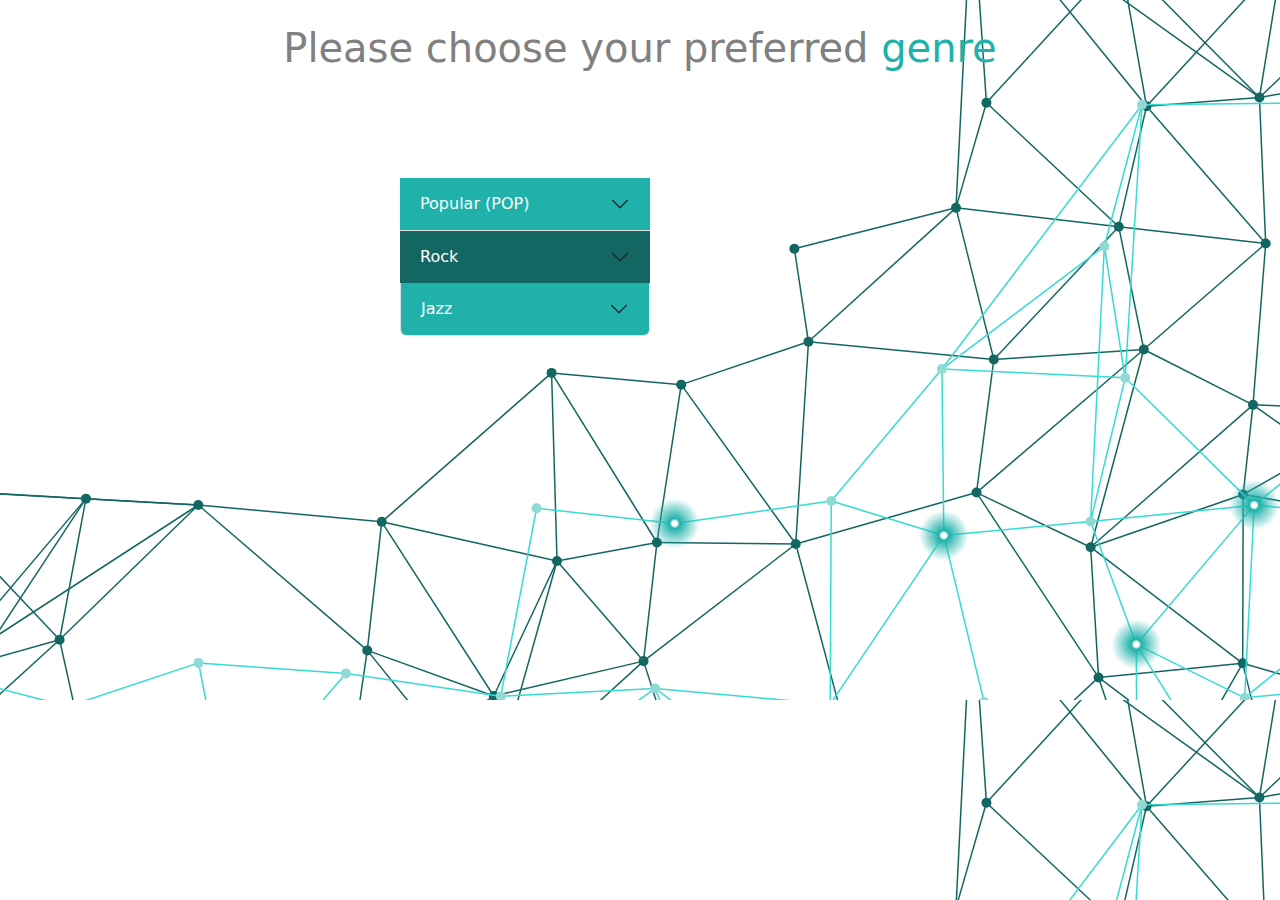
==== scratch_2.html @ 89cd7a72 "Initial commit" ====
<!DOCTYPE html>
<html lang="en">
<head>
    <meta name="viewport" content="width=device-width, initial-scale=1">
    <link rel="stylesheet" type="text/css" href="Songrecommender.css">
    <link href="https://maxcdn.bootstrapcdn.com/bootstrap/4.5.2/css/bootstrap.min.css" rel="stylesheet">
    <link href="https://cdn.jsdelivr.net/npm/bootstrap@5.3.0/dist/css/bootstrap.min.css" rel="stylesheet">
    <script src="https://ajax.googleapis.com/ajax/libs/jquery/3.5.1/jquery.min.js"></script>
    <script src="https://cdnjs.cloudflare.com/ajax/libs/popper.js/1.16.0/umd/popper.min.js"></script>
    <script src="https://maxcdn.bootstrapcdn.com/bootstrap/4.5.2/js/bootstrap.min.js"></script>
    <script src="https://cdn.jsdelivr.net/npm/bootstrap@5.3.0/dist/js/bootstrap.min.js"></script>
    <meta charset="UTF-8">
    <title>Genre / Song Recommender</title>
</head>

<body>
    <header>
    <br>
    <h1 style="color: gray">
        Please choose your preferred
        <txt_hightlight class="text" style="color: #20b2aa" >genre</txt_hightlight>

    </h1>
    <br>
    <br>
    <div class="accordion accordion-flush" id="accordionFlushExample" style="width:250px;  margin: 50px 400px; height:200px;" >
      <div class="accordion-item">
        <h2 class="accordion-header">
          <button class="accordion-button collapsed" type="button" data-bs-toggle="collapse" data-bs-target="#flush-collapseOne" aria-expanded="false" aria-controls="flush-collapseOne" style="background-color:#20b2aa; color: white;">
            Popular (POP)
          </button>
        </h2>
        <div id="flush-collapseOne" class="accordion-collapse collapse" data-bs-parent="#accordionFlushExample">
            <div class="accordion-body"> <video width="200"  controls src="pop_song.mp4"> </video>Pop music is the genre of popular music that produces the most hits.
                They have a good rhythm, a catchy melody, and are easy to remember and sing along to.
                <br>
                <br>
              <a href="https://open.spotify.com/track/4gbVRS8gloEluzf0GzDOFc?si=08be365ee5a046c1" class="button">
                  <button type="button" class="btn btn-primary btn-sm" style="border-color:#136662; background-color:#136662">Select</button>
              </a>
            </div>
        </div>
      </div>
      <div class="accordion-item">
        <h2 class="accordion-header">
          <button class="accordion-button collapsed" type="button" data-bs-toggle="collapse" data-bs-target="#flush-collapseTwo" aria-expanded="false" aria-controls="flush-collapseTwo" style="background-color:#136662; color: white;">
           Rock
          </button>
        </h2>
        <div id="flush-collapseTwo" class="accordion-collapse collapse" data-bs-parent="#accordionFlushExample">
          <div class="accordion-body"><video width="200"  controls src="rock_song.mp4"> </video>A form of popular music that evolved from rock and roll and pop music during the mid and late 1960s.
              Harsher and often self-consciously more serious than its predecessors.
              <br>
              <br>
              <a href="https://open.spotify.com/track/10nyNJ6zNy2YVYLrcwLccB?si=6355e3454a5f445c" class="button">
                  <button type="button" class="btn btn-primary btn-sm" style="border-color:#136662; background-color:#136662">Select</button>
              </a>
          </div>
      </div>
      <div class="accordion-item">
        <h2 class="accordion-header">
          <button class="accordion-button collapsed" type="button" data-bs-toggle="collapse" data-bs-target="#flush-collapseThree" aria-expanded="false" aria-controls="flush-collapseThree" style="background-color:#20b2aa; color: white;">
            Jazz
          </button>
        </h2>
        <div id="flush-collapseThree" class="accordion-collapse collapse" data-bs-parent="#accordionFlushExample">
          <div class="accordion-body"><video width="200"  controls src="jazz_song.mp4"> </video>Jazz is a kind of music in which improvisation is typically an important part.
              In most jazz performances, players play solos which they make up on the spot, which requires considerable skill.
              <br>
              <br>
              <a href="https://open.spotify.com/track/3O8s4pon1omITzB07t6oNx?si=779b3643af0b4cf5" class="button">
                  <button type="button" class="btn btn-primary btn-sm" style="border-color:#136662; background-color:#136662">Select</button>
              </a>
          </div>
      </div>
    </div>


</body>
</html>
---- Songrecommender.css ----
body {
  background-image: url('Polygon Luminary.svg');

}

small {
color: gray;

}

h1 {
color: #20b2aa;
text-align: center;

}

.align-mid {
text-align: center;


}

.custom-button-color {
    background-color: #20b2aa !important;
    color: #fff !important;
    border-color: #20b2aa !important;
}

.text-size-align {

    font-size: 24px;
    margin: 0px 220px;

}
.centered-container {
    display: flex;
    justify-content: center;
    align-items: centered;
min-height: 100vh;
}

.same-size-button {
    width: 240px;
    height: 55px;
}

.custom-btn {
    font-size: 16px;
}

.about{
    font-size: 16px;
    margin: 130px ;
background-color: white;

 }
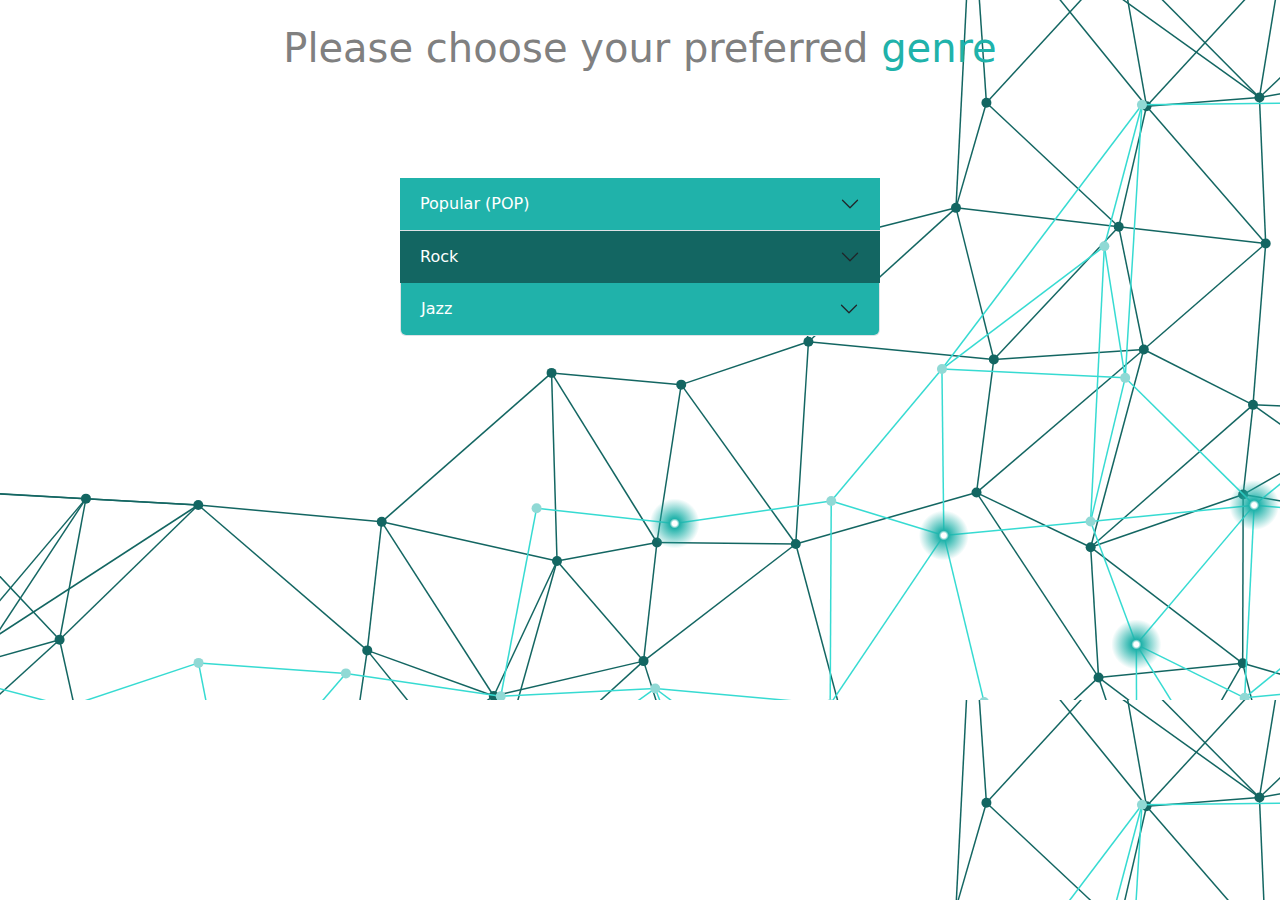
==== commit 806681e4: "Update scratch_2.html" ====
--- a/scratch_2.html
+++ b/scratch_2.html
@@ -18,12 +18,12 @@
     <br>
     <h1 style="color: gray">
         Please choose your preferred
-        <txt_hightlight class="text" style="color: #20b2aa" >genre</txt_hightlight>
+        <text class="text" style="color: #20b2aa" >genre</text>
 
     </h1>
     <br>
     <br>
-    <div class="accordion accordion-flush" id="accordionFlushExample" style="width:250px;  margin: 50px 400px; height:200px;" >
+    <div class="accordion accordion-flush" id="accordionFlushExample" style="width:auto;  margin: 50px 400px; height:200px;" >
       <div class="accordion-item">
         <h2 class="accordion-header">
           <button class="accordion-button collapsed" type="button" data-bs-toggle="collapse" data-bs-target="#flush-collapseOne" aria-expanded="false" aria-controls="flush-collapseOne" style="background-color:#20b2aa; color: white;">
@@ -77,4 +77,4 @@
 
 
 </body>
-</html>+</html>
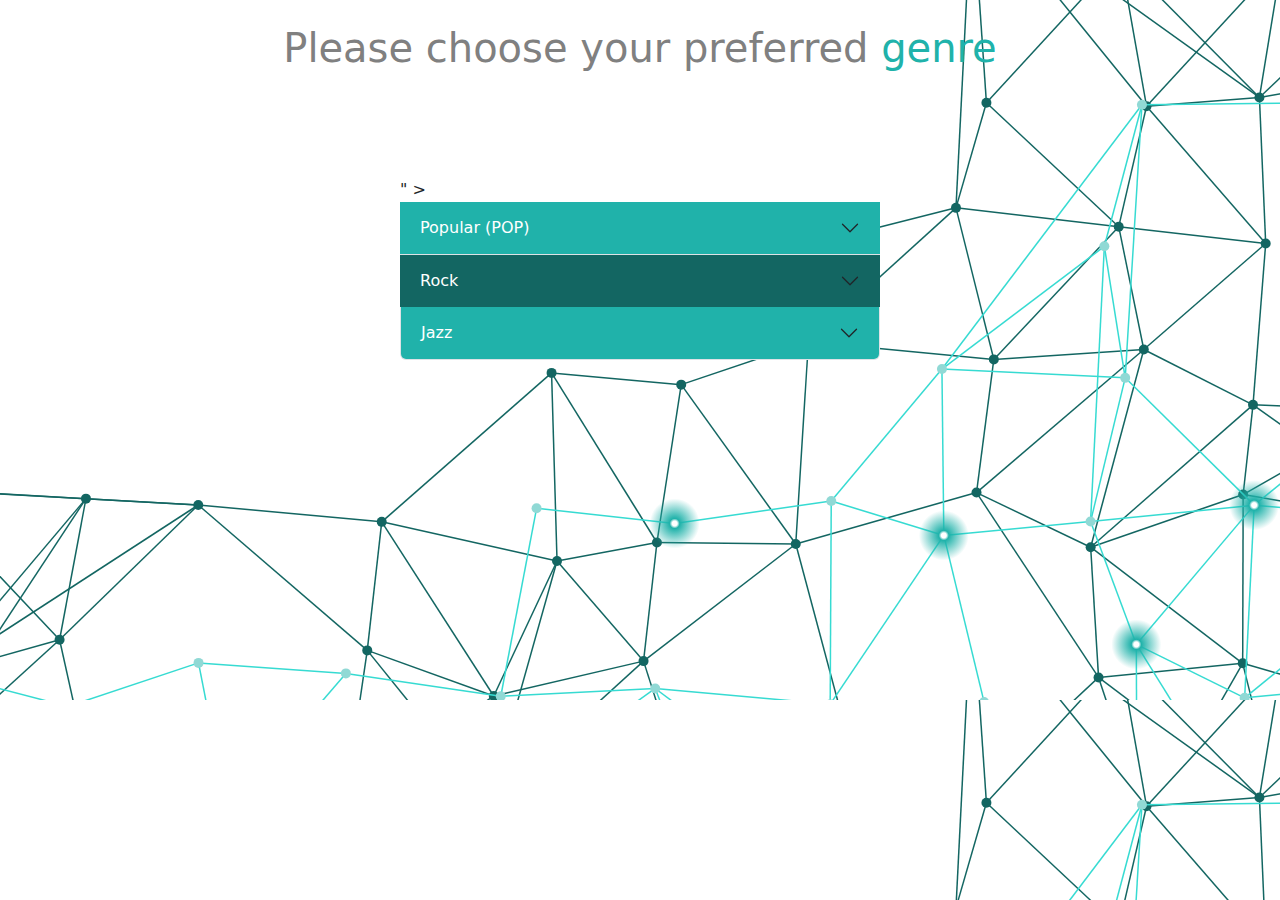
==== commit 06cc5f35: "Update scratch_2.html" ====
--- a/scratch_2.html
+++ b/scratch_2.html
@@ -23,7 +23,7 @@
     </h1>
     <br>
     <br>
-    <div class="accordion accordion-flush" id="accordionFlushExample" style="width:auto;  margin: 50px 400px; height:200px;" >
+    <div class="accordion accordion-flush" id="accordionFlushExample" style="width:auto;  margin: 50px 400px; height:200px; style="max-width: 100%;">" >
       <div class="accordion-item">
         <h2 class="accordion-header">
           <button class="accordion-button collapsed" type="button" data-bs-toggle="collapse" data-bs-target="#flush-collapseOne" aria-expanded="false" aria-controls="flush-collapseOne" style="background-color:#20b2aa; color: white;">
--- a/Songrecommender.css
+++ b/Songrecommender.css
@@ -55,3 +55,4 @@
 
  }
 
+
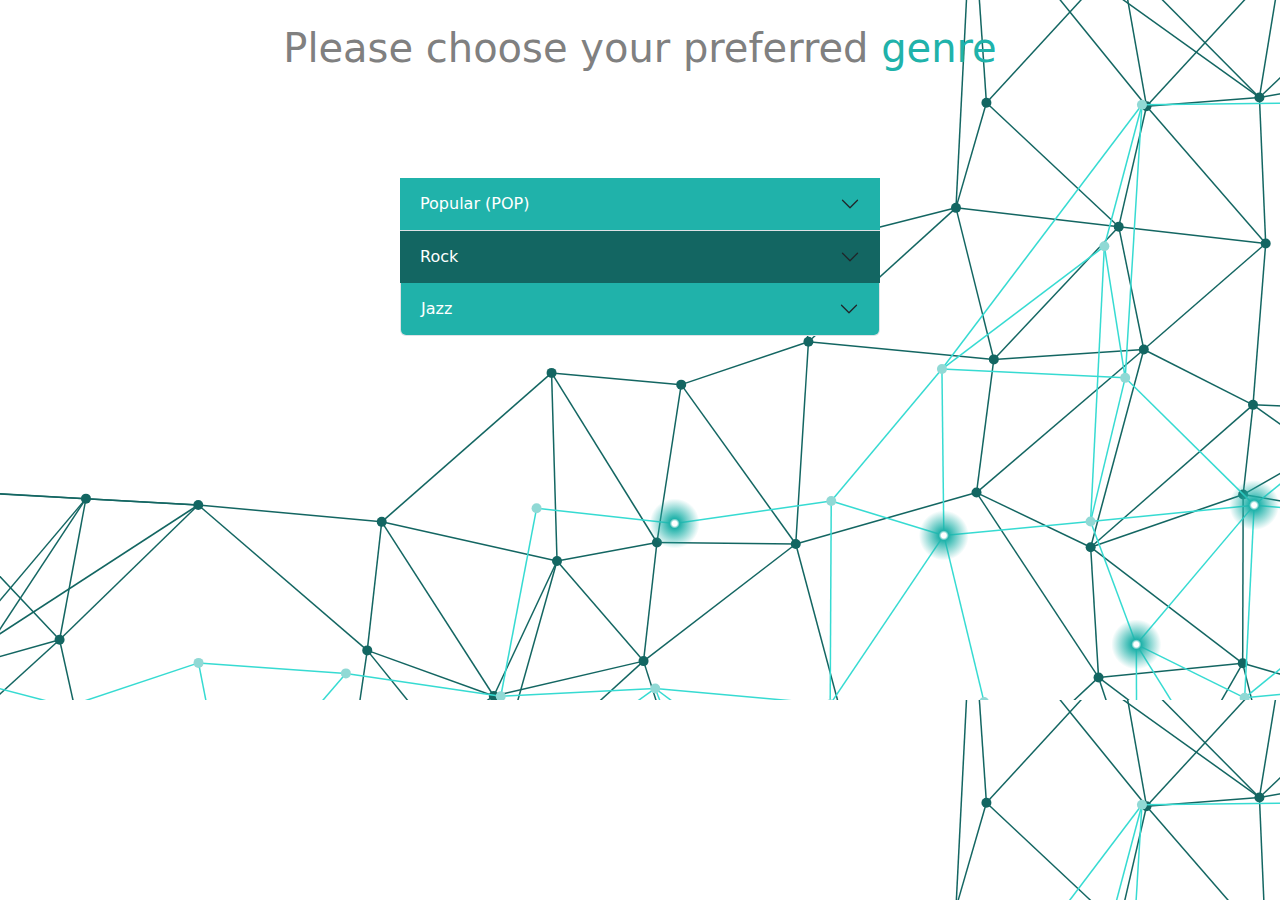
==== commit c28f1968: "Update scratch_2.html" ====
--- a/scratch_2.html
+++ b/scratch_2.html
@@ -23,7 +23,7 @@
     </h1>
     <br>
     <br>
-    <div class="accordion accordion-flush" id="accordionFlushExample" style="width:auto;  margin: 50px 400px; height:200px; style="max-width: 100%;">" >
+    <div class="accordion accordion-flush" id="accordionFlushExample" style="width:auto;  margin: 50px 400px; height:200px; style="max-width: 100%;">
       <div class="accordion-item">
         <h2 class="accordion-header">
           <button class="accordion-button collapsed" type="button" data-bs-toggle="collapse" data-bs-target="#flush-collapseOne" aria-expanded="false" aria-controls="flush-collapseOne" style="background-color:#20b2aa; color: white;">
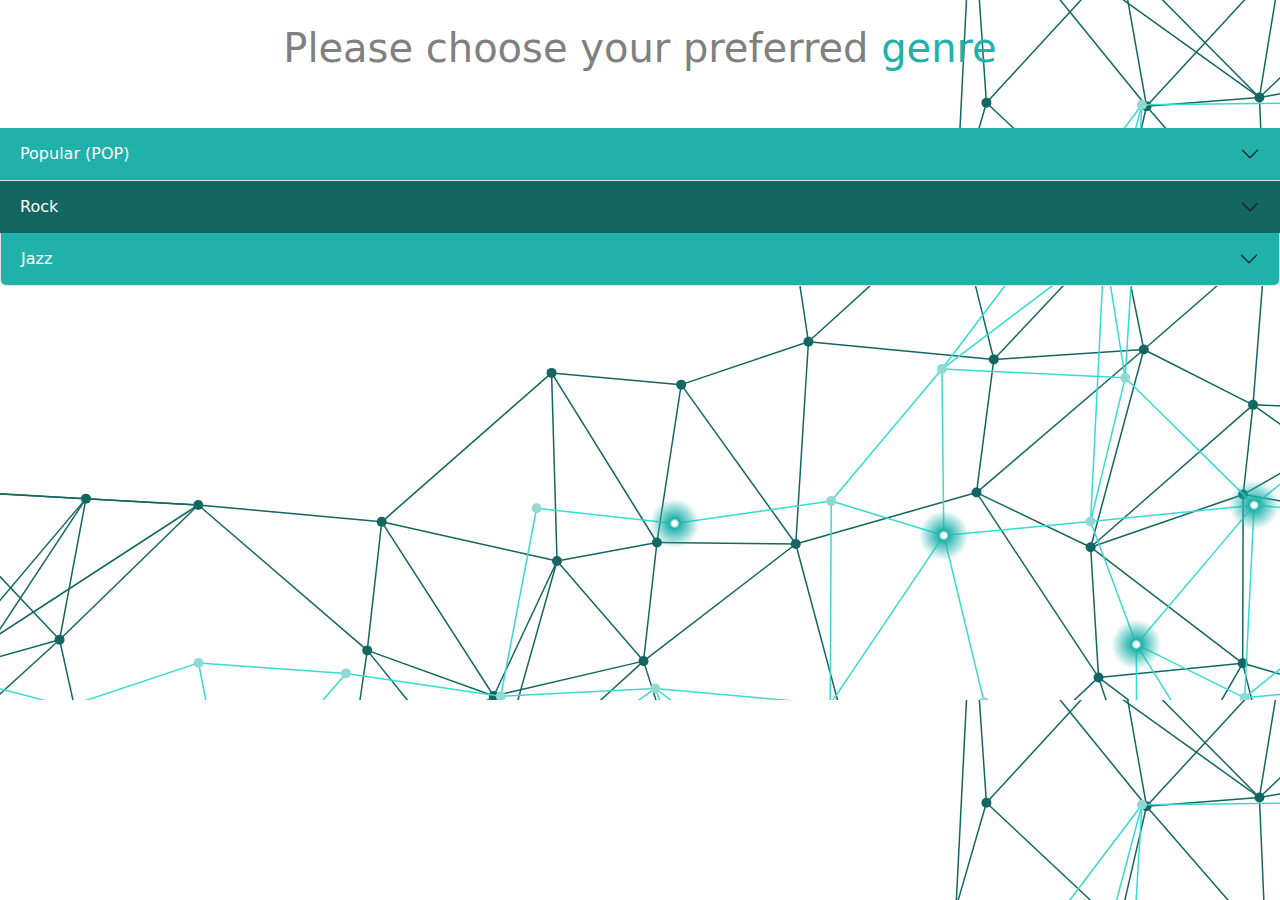
==== commit 208d2020: "Update scratch_2.html" ====
--- a/scratch_2.html
+++ b/scratch_2.html
@@ -23,7 +23,7 @@
     </h1>
     <br>
     <br>
-    <div class="accordion accordion-flush" id="accordionFlushExample" style="width:auto;  margin: 50px 400px; height:200px; style="max-width: 100%;">
+    <div class="accordion accordion-flush" id="accordionFlushExample" >
       <div class="accordion-item">
         <h2 class="accordion-header">
           <button class="accordion-button collapsed" type="button" data-bs-toggle="collapse" data-bs-target="#flush-collapseOne" aria-expanded="false" aria-controls="flush-collapseOne" style="background-color:#20b2aa; color: white;">
